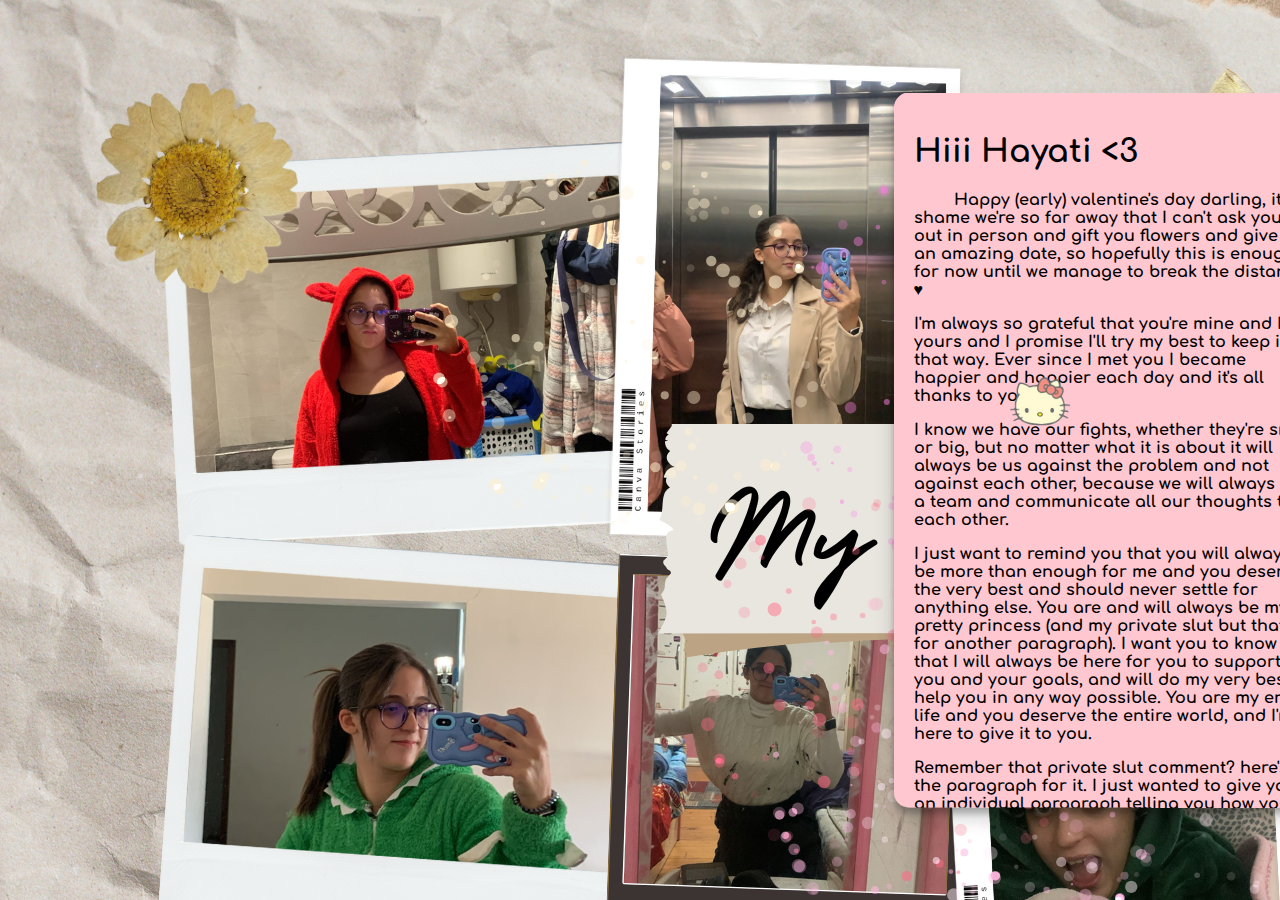
==== accept.html @ 5f06b9b8 "Add files via upload" ====
<!DOCTYPE html>
<html lang="en">
<head>
    <meta charset="UTF-8">
    <meta name="viewport" content="width=device-width, initial-scale=1.0">
    <title>♥ Valentine ♥</title>
    <link rel="stylesheet" href="style2.css">
</head>
<body>
    <div class="container">
        <canvas id="canvas"></canvas>
        <label for="messageState">
        <div class="heart">
            <img src="./images/hello kitty.png">
        </div>
        <input id="messageState" type="checkbox"/>
        </label>
        <div class="message">
            <h1>Hiii Hayati <3</h1>
            <p id="intro">Happy (early) valentine's day darling, it's a shame we're so far away that I can't ask you out in person and gift you flowers and give you an amazing date, so hopefully this is enough for now until we manage to break the distance. ♥</p>
            <p>I'm always so grateful that you're mine and I'm yours and I promise I'll try my best to keep it that way. Ever since I met you I became happier and happier each day and it's all thanks to you.</p>
            <p>I know we have our fights, whether they're small or big, but no matter what it is about it will always be us against the problem and not against each other, because we will always be a team and communicate all our thoughts to each other.</p>
            <p>I just want to remind you that you will always be more than enough for me and you deserve the very best and should never settle for anything else. You are and will always be my pretty princess (and my private slut but that's for another paragraph). I want you to know that I will always be here for you to support you and your goals, and will do my very best to help you in any way possible. You are my entire life and you deserve the entire world, and I'm here to give it to you.</p>
            <p>Remember that private slut comment? here's the paragraph for it. I just wanted to give you an individual paragraph telling you how you're more than enough sexually so you never doubt it again. You are literally my type, personality wise, physically, sexually, and everything else. Every time we have sex on call (or even text), you give me the best experience possible every single time and make sure I enjoy it, and I always do thanks to you whether you're submissive or dominant, because you excel in both. I'm really glad we're sexually compatible and have similar kinks, and also willing to try new ones together.</p>
            <p>You're probably tearing up reading this while we're calling, and that's good, because you should always experience positive emotions like this.</p>
            <p>I love you so much and I always will. You have my entire heart and I don't regret giving it to you. You will always be the dearest and closest to me and I can't wait to finally marry you and start a small family with the love of my life. 💕</p>

        </div>
    </div>
    <script src="https://ajax.googleapis.com/ajax/libs/jquery/3.6.3/jquery.min.js"></script>
    <script src="script2.js"></script>
</body>
</html>
---- style2.css ----
@import url('https://fonts.googleapis.com/css2?family=Comfortaa:wght@300;400;700&display=swap');

body {
    margin:0;
    background-image: url("/images/background 2.png");
    background-repeat: no-repeat;
    display: flex;
    flex-direction: column;
    justify-content: center;
    align-items: center;
    font-family: system-ui;
    padding: 0;
    margin: 0;
}

canvas {
    display: block;
}

h1, p {
	font-family: 'Comfortaa';
}

#intro {
	text-indent: 40px;
}

p {
	font-weight: bold;
}

h1 {
	font-weight: 200;
	font-weight: 900;
}

.container {
	position: relative;
	width: 100%;
	height: 100vh;
	overflow: hidden;
	display: flex;
}

.heart {
	position: absolute;
	right: 2%;
	top: 50%;
	text-align: center;
	transform: translate(-50%, -50%);
	transition: transform 2s;
	z-index: 1;
}

.heart > img {
	width: 200px;
	height: auto;
}

.message {
	padding: 20px;
	background-color: rgb(255, 199, 207);
	min-width: 400px;
	height: 75%;
	position: absolute;
	left: 87%;
	top: 50%;
	transform: translate(-50%, -50%);
	z-index: 0;
	overflow: auto;
	animation-name: openmsg;
	animation-duration: 2s;
	animation-timing-function: linear;
	animation-play-state: paused;
	animation-fill-mode: forwards;
	box-shadow: 0 10px 20px rgba(0, 0, 0, 0.19), 0 6px 6px rgba(0, 0, 0, 0.23);
	border-radius: 15px;
}

.message::-webkit-scrollbar {
	display: none;
}

.heart > img:hover {
	animation-name: beat;
	animation-duration: 2s;
	animation-timing-function: ease-in-out;
	animation-iteration-count: infinite;
	animation-play-state: running;
}

#messageState {
	display: none;
}

@keyframes beat {
	0% {
		width: 200px;
	}
	25% {
		width: 200px;
	}
	30% {
		width: 200px;
	}
	50% {
		width: 200px;
	}
	60% {
		width: 200px;
	}
	75% {
		width: 200px;
	}
	100% {
		width: 200px;
	}
}

@keyframes openmsg {
	0% {
		height: 0px;
		padding: 0px 20px;
	}
	100% {
		height: 75%;
		padding: 20px 20px;
	}
}

@keyframes heartMove {
	0% {
		top: 50%
	}
	100% {
		top: 85%;
		transform: translate(-50%, 0);
	}
}

.openNor {
	animation-direction: normal;
	animation-play-state: running;
}

.closeNor {
	animation-direction: reverse;
	animation-play-state: running;
}

.no-anim {
	animation: none;
}

.closed {
	height: 0px;
	padding: 0px 20px;
}

.bottom {
	bottom: 5px;
}

.openHer {
	animation-name: heartMove;
	animation-duration: 2s;
	animation-timing-function: linear;
	animation-play-state: running;
	animation-fill-mode: forwards;
}

.closeHer {
	animation-name: heartMove;
	animation-duration: 2s;
	animation-timing-function: linear;
	animation-play-state: running;
	animation-direction: reverse;
	animation-fill-mode: forwards;
}

.beating > img {
	animation-name: beat;
	animation-duration: 2s;
	animation-timing-function: ease-in-out;
	animation-iteration-count: infinite;
	animation-play-state: running;
}

.openedHer {
	top: 85%;
	transform: translate(-50%, 0);
}
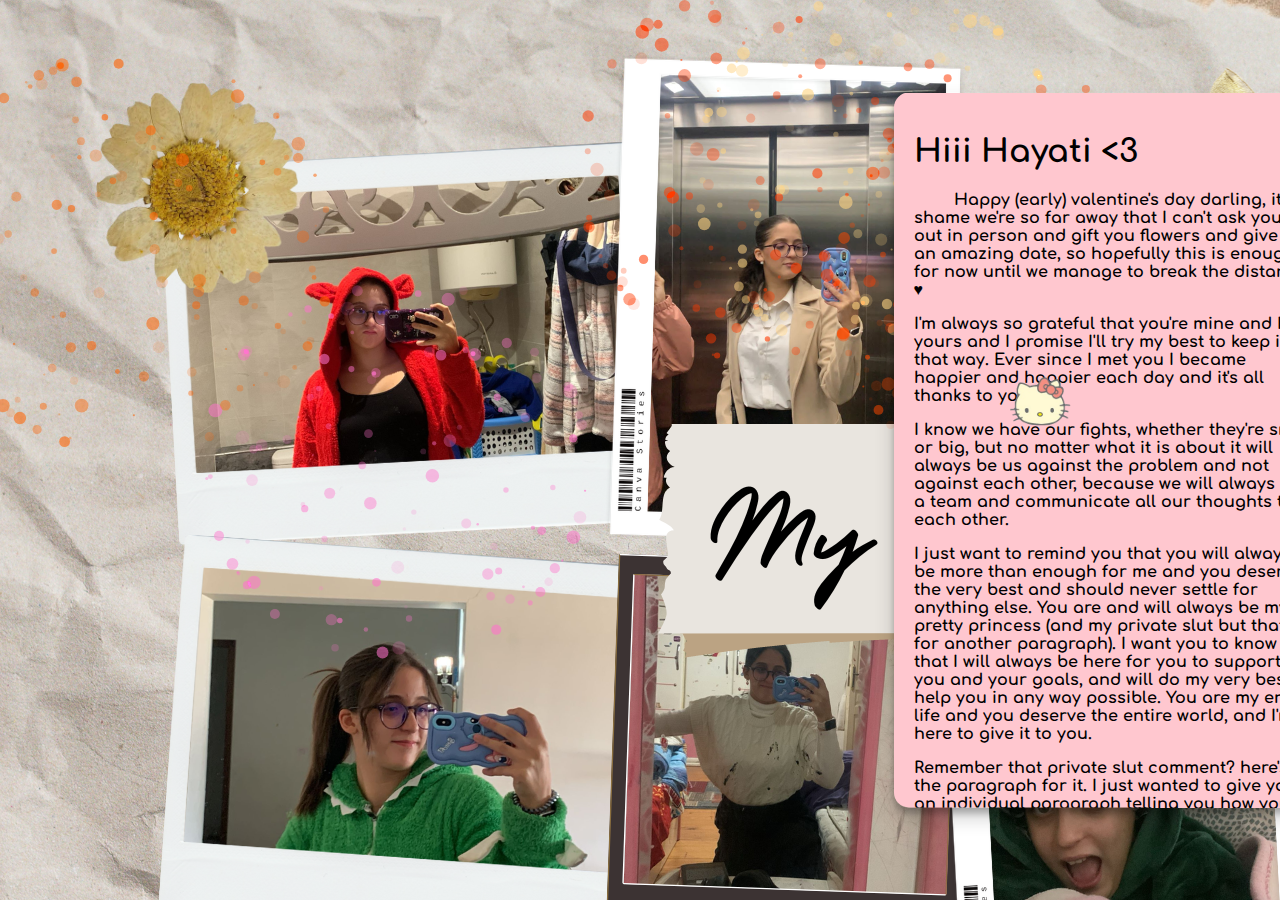
==== commit c3993329: "Update accept.html" ====
--- a/accept.html
+++ b/accept.html
@@ -3,6 +3,7 @@
 <head>
     <meta charset="UTF-8">
     <meta name="viewport" content="width=device-width, initial-scale=1.0">
+    <meta http-equiv="Permissions-Policy" content="interest-cohort=()">
     <title>♥ Valentine ♥</title>
     <link rel="stylesheet" href="style2.css">
 </head>
@@ -30,4 +31,4 @@
     <script src="https://ajax.googleapis.com/ajax/libs/jquery/3.6.3/jquery.min.js"></script>
     <script src="script2.js"></script>
 </body>
-</html>+</html>
